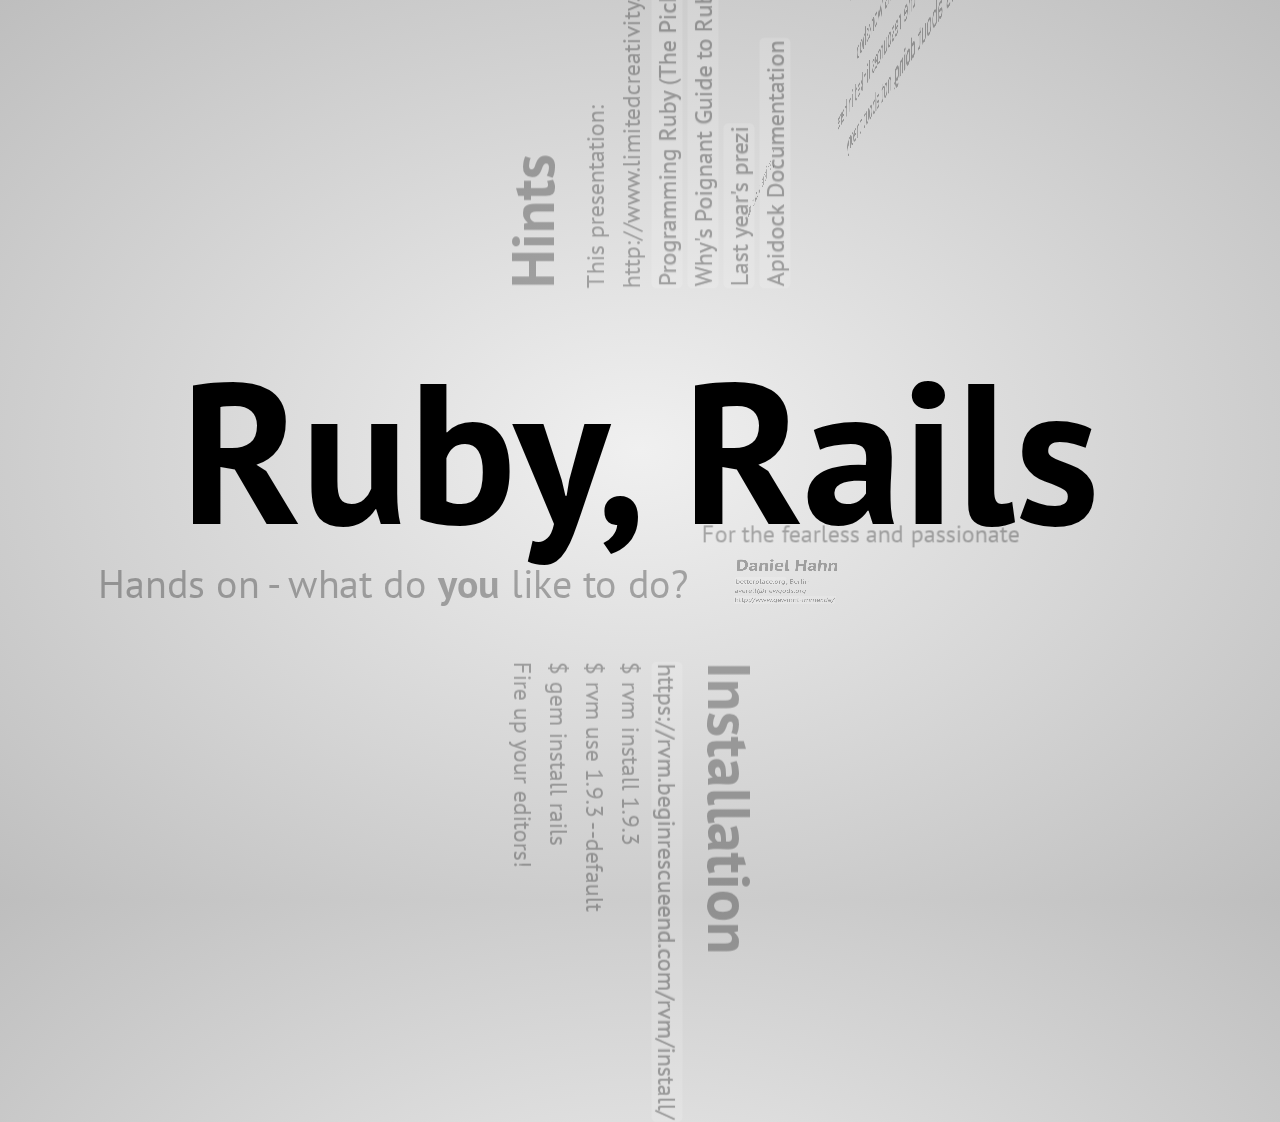
==== index.html @ c0d7a884 "Initial version" ====
<!doctype html>

<html lang="en">
<head>
    <meta charset="utf-8" />
    <meta name="viewport" content="width=1024" />
    <meta name="apple-mobile-web-app-capable" content="yes" />
    <title>Rails course Paris, 2012</title>
    
    <meta name="description" content="impress.js is a presentation tool based on the power of CSS3 transforms and transitions in modern browsers and inspired by the idea behind prezi.com." />
    <meta name="author" content="Bartek Szopka" />

    <link href="http://fonts.googleapis.com/css?family=Open+Sans:regular,semibold,italic,italicsemibold|PT+Sans:400,700,400italic,700italic|PT+Serif:400,700,400italic,700italic" rel="stylesheet" />

    <link href="css/impress-demo.css" rel="stylesheet" />
    
    <link rel="apple-touch-icon" href="apple-touch-icon.png" />
</head>
<body>

<div id="impress" class="impress-not-supported">

    <div class="fallback-message">
        <p>Your browser <b>doesn't support the features required</b> by impress.js, so you are presented with a simplified version of this presentation.</p>
        <p>For the best experience please use the latest <b>Chrome</b>, <b>Safari</b> or <b>Firefox</b> browser. Upcoming version 10 of Internet Explorer <i>should</i> also handle it.</p>
    </div>

    <div id="title" class="step huge" data-x="0" data-y="0" data-rotate="0" data-scale="6">
        <b>Ruby, Rails</b>
    </div>

    <div id="subtitle" class="step" data-x="1600" data-y="500" data-scale="3">
        For the fearless and passionate
    </div>

    <div id="myself" class="step" data-x="1000" data-y="800" data-z="-200" data-scale="1" data-rotate-x="-30">
        <h1>Daniel Hahn</h1>
        <p><a href="http://www.betterplace.org/en">betterplace.org</a>, Berlin</p>
        <p>averell@newgods.org</p>
        <p><a href="http://www.gewinnt-immer.de/">http://www.gewinnt-immer.de/</a></p>
    </div>

    <div id="handson" class="step" data-x="-1200" data-y="800" data-scale="5">
        Hands on - what do <b>you</b> like to do?
    </div>

    <div id="installation" class="step" data-x="0" data-y="2500" data-scale="3" data-rotate="90">
        <h1>Installation</h1>
        <ul>
            <li><a href="https://rvm.beginrescueend.com/rvm/install/">https://rvm.beginrescueend.com/rvm/install/</a></li>
            <li>$ rvm install 1.9.3</li>
            <li>$ rvm use 1.9.3 --default</li>
            <li>$ gem install rails</li>
            <li>Fire up your editors!</li>
        </ul>
    </div>

    <div id="hints" class="step" data-x="0" data-y="-2200" data-scale="3" data-rotate="-90">
        <h1>Hints</h1>
        <ul>
            <li>This presentation: http://www.limitedcreativity.org/downloads/rails2012presentation/</li>
            <li><a href="http://ruby-doc.org/docs/ProgrammingRuby/">Programming Ruby (The Pickaxe book)</a></li>
            <li><a href="http://mislav.uniqpath.com/poignant-guide/">Why's Poignant Guide to Ruby</a></li>
            <li><a href="http://prezi.com/cyt1mg2inxwd/ruby-course-march-2011/">Last year's prezi</a></li>
            <li><a href="http://apidock.com/">Apidock Documentation</a></li>
        </ul>
    </div>

    <div id="course" class="step animated bullets" data-x="1000"  data-z="2000" data-y="-2200" data-scale="3" data-rotate-y="90">
        <h1>Exam? What exam?</h1>
        <ul>
            <li>Yes. There will be one</li>
            <li>No. Don't worry about it at the moment</li>
            <li>The question may be a <b>Ruby</b> coding question</li>
            <li>It can be not from this workshop</li>
            <li>Prepare with the resources linked in here</li>
            <li>This is about <b class="rotating">doing</b>, not about <span class="scaling">theory</span></li>
        </ul>
    </div>

    <div id="emailme" class="step" data-x="1000"  data-z="-2000" data-y="-2200" data-scale="3" data-rotate-y="-90">
        And yes, you can email me ;-)
    </div>

    <div id="andnow" class="step huge" data-x="-4000" data-y="-4000" data-scale="6">
        And now?
    </div>

    <div id="deepdive" class="step bullets" data-x="-3150" data-y="-4000" data-scale="0.1">
        <h1>Deep dive into it!</h1>
        <ul>
            <li>Resolve all the installation problems</li>
            <li>$ rails new my_cool_app</li>
            <li>What is your idea?</li>
            <li>I'll tell you the Ruby Kung-Fu</li>
        </ul>
    <div>

</div>

<script src="js/impress.js"></script>
<script>impress();</script>

</body>
</html>
---- css/impress-demo.css ----
/**
 * This is a stylesheet for a demo presentation for impress.js
 * 
 * It is not meant to be a part of impress.js and is not required by impress.js.
 * I expect that anyone creating a presentation for impress.js would create their own
 * set of styles.
 */


/* http://meyerweb.com/eric/tools/css/reset/ 
   v2.0 | 20110126
   License: none (public domain)
*/

html, body, div, span, applet, object, iframe,
h1, h2, h3, h4, h5, h6, p, blockquote, pre,
a, abbr, acronym, address, big, cite, code,
del, dfn, em, img, ins, kbd, q, s, samp,
small, strike, strong, sub, sup, tt, var,
b, u, i, center,
dl, dt, dd, ol, ul, li,
fieldset, form, label, legend,
table, caption, tbody, tfoot, thead, tr, th, td,
article, aside, canvas, details, embed, 
figure, figcaption, footer, header, hgroup, 
menu, nav, output, ruby, section, summary,
time, mark, audio, video {
    margin: 0;
    padding: 0;
    border: 0;
    font-size: 100%;
    font: inherit;
    vertical-align: baseline;
}

/* HTML5 display-role reset for older browsers */
article, aside, details, figcaption, figure, 
footer, header, hgroup, menu, nav, section {
    display: block;
}
body {
    line-height: 1;
}
ol, ul {
    list-style: none;
}
blockquote, q {
    quotes: none;
}
blockquote:before, blockquote:after,
q:before, q:after {
    content: '';
    content: none;
}

table {
    border-collapse: collapse;
    border-spacing: 0;
}


body {
    font-family: 'PT Sans', sans-serif;
    font-size: 60px;
    
    min-height: 740px;

    background: rgb(215, 215, 215);
    background: -webkit-gradient(radial, 50% 50%, 0, 50% 50%, 500, from(rgb(240, 240, 240)), to(rgb(190, 190, 190)));
    background: -webkit-radial-gradient(rgb(240, 240, 240), rgb(190, 190, 190));
    background:    -moz-radial-gradient(rgb(240, 240, 240), rgb(190, 190, 190));
    background:      -o-radial-gradient(rgb(240, 240, 240), rgb(190, 190, 190));
    background:         radial-gradient(rgb(240, 240, 240), rgb(190, 190, 190));

    -webkit-font-smoothing: antialiased;
}

b, strong { font-weight: bold }
i, em { font-style: italic}

a {
    color: inherit;
    text-decoration: none;
    padding: 0 0.1em;
    background: rgba(255,255,255,0.5);
    text-shadow: -1px -1px 2px rgba(100,100,100,0.9);
    border-radius: 0.2em;
    
    -webkit-transition: 0.5s;
    -moz-transition:    0.5s;
    -ms-transition:     0.5s;
    -o-transition:      0.5s;
    transition:         0.5s;
}

a:hover {
    background: rgba(255,255,255,1);
    text-shadow: -1px -1px 2px rgba(100,100,100,0.5);
}

/* enable clicking on elements 'hiding' behind body in 3D */
body     { pointer-events: none; }
#impress { pointer-events: auto; }

/* COMMON STEP STYLES */

.step {
    width: 900px;
    padding: 40px;

    -webkit-box-sizing: border-box;
    -moz-box-sizing:    border-box;
    -ms-box-sizing:     border-box;
    -o-box-sizing:      border-box;
    box-sizing:         border-box;

    /* font-family: 'PT Serif', georgia, serif; */

    font-size: 48px;
    line-height: 1.5;
}

/* fade out inactive slides */

.step {
    -webkit-transition: opacity 1s;
    -moz-transition:    opacity 1s;
    -ms-transition:     opacity 1s;
    -o-transition:      opacity 1s;
    transition:         opacity 1s;
}

.step:not(.active) {
    opacity: 0.3;
}

/* STEP SPECIFIC STYLES */

/* hint on the first slide */

.hint {
    position: fixed;
    left: 0;
    right: 0;
    bottom: 200px;
    
    background: rgba(0,0,0,0.5);
    color: #EEE;
    text-align: center;
    
    font-size: 50px;
    padding: 20px;
    
    z-index: 100;
    
    opacity: 0;
    
    -webkit-transform: translateY(400px);
    -moz-transform:    translateY(400px);
    -ms-transform:     translateY(400px);
    -o-transform:      translateY(400px);
    transform:         translateY(400px);

    -webkit-transition: opacity 1s, -webkit-transform 0.5s 1s;
    -moz-transition:    opacity 1s,    -moz-transform 0.5s 1s;
    -ms-transition:     opacity 1s,     -ms-transform 0.5s 1s;
    -o-transition:      opacity 1s,      -o-transform 0.5s 1s;
    transition:         opacity 1s,         transform 0.5s 1s;
}

.step-bored + .hint {
    opacity: 1;
    
    -webkit-transition: opacity 1s 5s, -webkit-transform 0.5s;
    -moz-transition:    opacity 1s 5s,    -moz-transform 0.5s;
    -ms-transition:     opacity 1s 5s,     -ms-transform 0.5s;
    -o-transition:      opacity 1s 5s,      -o-transform 0.5s;
    transition:         opacity 1s 5s,         transform 0.5s;
    
    -webkit-transform: translateY(0px);
    -moz-transform:    translateY(0px);
    -ms-transform:     translateY(0px);
    -o-transform:      translateY(0px);
    transform:         translateY(0px);
}

/* impress.js title */


.huge {
    font-size: 200px;
    padding: 0;
    width: 1200px;
    text-align: center;
}

#deepdive {
    width: 1200px;
}

h1 {
    font-size: 120px;
    font-weight: bold;
}

#course h1 {
    font-size: 80px;
}

.bullets ul {
    font-size: 40px;
    list-style-type: disc;
    list-style-position: inside;
}

/* overview step */

#overview {
    z-index: -1;
    padding: 0;
}

/* on overview step everything is visible */

#impress.step-overview .step {
    opacity: 1;
    cursor: pointer;
}

.animated b {
    display: inline-block;
    -webkit-transition: 0.5s;
    -moz-transition:    0.5s;
    -ms-transition:     0.5s;
    -o-transition:      0.5s;
    transition:         0.5s;
}

.animated span {
    display: inline-block;
    -webkit-transition: 0.5s;
    -moz-transition:    0.5s;
    -ms-transition:     0.5s;
    -o-transition:      0.5s;
    transition:         0.5s;
}

.animated.active .positioning {
    -webkit-transform: translateY(-10px);
    -moz-transform:    translateY(-10px);
    -ms-transform:     translateY(-10px);
    -o-transform:      translateY(-10px);
    transform:         translateY(-10px);

    -webkit-transition-delay: 1.5s;
    -moz-transition-delay:    1.5s;
    -ms-transition-delay:     1.5s;
    -o-transition-delay:      1.5s;
    transition-delay:         1.5s;
}

.animated.active .rotating {
    -webkit-transform: rotate(-10deg);
    -moz-transform:    rotate(-10deg);
    -ms-transform:     rotate(-10deg);
    -o-transform:      rotate(-10deg);
    transform:         rotate(-10deg);

    -webkit-transition-delay: 1.75s;
    -moz-transition-delay:    1.75s;
    -ms-transition-delay:     1.75s;
    -o-transition-delay:      1.75s;
    transition-delay:         1.75s;
}

.animated.active .scaling {
    -webkit-transform: scale(0.3);
    -moz-transform:    scale(0.3);
    -ms-transform:     scale(0.3);
    -o-transform:      scale(0.3);
    transform:         scale(0.3);

    -webkit-transition-delay: 2s;
    -moz-transition-delay:    2s;
    -ms-transition-delay:     2s;
    -o-transition-delay:      2s;
    transition-delay:         2s;

}

/*
 * SLIDE STEP STYLES
 *
 * inspired by: http://html5slides.googlecode.com/svn/trunk/styles.css
 *
 * ;)
 */

.slide {
    display: block;

    width: 900px;
    height: 700px;

    padding: 40px 60px;

    border-radius: 10px;

    background-color: white;

    box-shadow: 0 2px 6px rgba(0, 0, 0, .1);
    border: 1px solid rgba(0, 0, 0, .3);

    font-family: 'Open Sans', Arial, sans-serif;

    color: rgb(102, 102, 102);
    text-shadow: 0 2px 2px rgba(0, 0, 0, .1);

    font-size: 30px;
    line-height: 36px;

    letter-spacing: -1px;
}

.slide q {
    display: block;
    font-size: 50px;
    line-height: 72px;

    margin-top: 100px;
}

.slide q strong {
    white-space: nowrap;
}


/* IMPRESS NOT SUPPORTED STYLES */

.fallback-message {
    font-family: sans-serif;
    line-height: 1.3;
    
    display: none;
    width: 780px;
    padding: 10px 10px 0;
    margin: 20px auto;

    border-radius: 10px;
    border: 1px solid #E4C652;
    background: #EEDC94;
}

.fallback-message p {
    margin-bottom: 10px;
}

.impress-not-supported .step {
    position: relative;
    opacity: 1;
    margin: 20px auto;
}

.impress-not-supported .fallback-message {
    display: block;
}
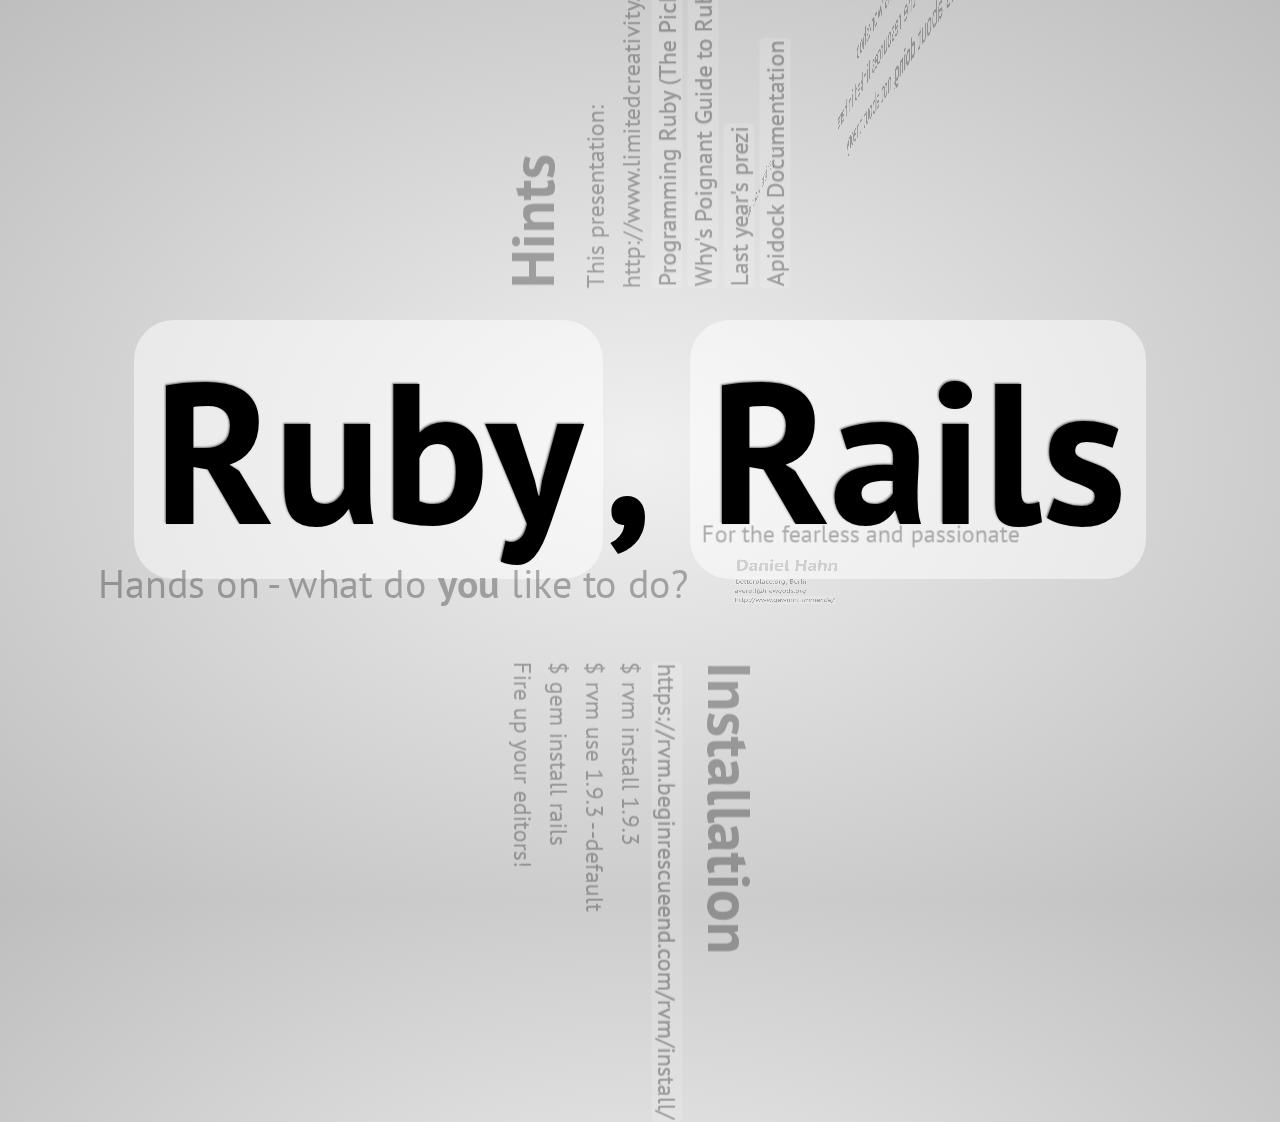
==== commit 8f364d72: "Readme and comments" ====
--- a/index.html
+++ b/index.html
@@ -25,14 +25,29 @@
         <p>For the best experience please use the latest <b>Chrome</b>, <b>Safari</b> or <b>Firefox</b> browser. Upcoming version 10 of Internet Explorer <i>should</i> also handle it.</p>
     </div>
 
+    <!-- 
+        * Explain: What is ruby, what is ruby on rails.
+        * Talk about web development - has anybody done it before? Anyone done java/jsp?
+    -->
     <div id="title" class="step huge" data-x="0" data-y="0" data-rotate="0" data-scale="6">
-        <b>Ruby, Rails</b>
+        <b><a href="http://www.ruby-lang.org/en/">Ruby</a>, <a href="http://www.rubyonrails.org">Rails</a></b>
     </div>
 
+    <!--
+        * Fearless and passionate - that should be the students. Do a little introductory round.
+        * Why are they in engineering?
+        * Talk about the passion for good softwared
+    -->
     <div id="subtitle" class="step" data-x="1600" data-y="500" data-scale="3">
         For the fearless and passionate
     </div>
 
+    <!--
+        * What is betterplace?
+        * Speak about the ruby scene (in Berlin and elsewhere)
+        * Speak about job oppurtunities
+        * Yes, we are hiring
+    -->
     <div id="myself" class="step" data-x="1000" data-y="800" data-z="-200" data-scale="1" data-rotate-x="-30">
         <h1>Daniel Hahn</h1>
         <p><a href="http://www.betterplace.org/en">betterplace.org</a>, Berlin</p>
@@ -40,10 +55,18 @@
         <p><a href="http://www.gewinnt-immer.de/">http://www.gewinnt-immer.de/</a></p>
     </div>
 
+    <!--
+        Emphasize the theme of the workshop - this is hands-on, we want to build a web app.
+        * Ideally the students decide on what to do
+        * Talk about methodologies, and test-driven. But this workshop is about rails
+    -->
     <div id="handson" class="step" data-x="-1200" data-y="800" data-scale="5">
         Hands on - what do <b>you</b> like to do?
     </div>
 
+    <!--
+        Will most likely fail, for some craptacular reason. Try if we can get them set up anyway ;-)
+    -->
     <div id="installation" class="step" data-x="0" data-y="2500" data-scale="3" data-rotate="90">
         <h1>Installation</h1>
         <ul>
@@ -55,6 +78,12 @@
         </ul>
     </div>
 
+    <!--
+        * Get everybody to open the presentation and bookmark it. It will be updated.
+        * Github is also available
+        * This year: Less slides, more coding. They can refer to this things to find
+          out how stuff works. Of course, during the workshop I will explain.
+    -->
     <div id="hints" class="step" data-x="0" data-y="-2200" data-scale="3" data-rotate="-90">
         <h1>Hints</h1>
         <ul>
@@ -66,6 +95,11 @@
         </ul>
     </div>
 
+    <!--
+        * Emphasize that the exam is a necessary evil. They'll have to study Ruby a bit.
+        * Question will be related, but not be directly from this workshop
+        * Recommend the pickaxe book
+    -->
     <div id="course" class="step animated bullets" data-x="1000"  data-z="2000" data-y="-2200" data-scale="3" data-rotate-y="90">
         <h1>Exam? What exam?</h1>
         <ul>
@@ -78,10 +112,27 @@
         </ul>
     </div>
 
+    <!--
+        Questions can be emailed. I'll do my best, but I'm also busy
+    -->
     <div id="emailme" class="step" data-x="1000"  data-z="-2000" data-y="-2200" data-scale="3" data-rotate-y="-90">
         And yes, you can email me ;-)
     </div>
 
+    <!-- 
+        * Get started with the coding. Most likely it will be a while until everybody is set up.
+        * Do the presentation in the editor.
+        * If no one can decide on a topic: It shall be a to-do list app
+        * Stuff to explain:
+            - Basic Ruby structures
+            - Model-View-Controller
+            - ActiveRecord
+            => Has everybody seen a database before?
+            - Database Migrations
+            - Validations
+            - Model Relations
+            - REST and Routing
+    -->
     <div id="andnow" class="step huge" data-x="-4000" data-y="-4000" data-scale="6">
         And now?
     </div>
@@ -93,6 +144,7 @@
             <li>$ rails new my_cool_app</li>
             <li>What is your idea?</li>
             <li>I'll tell you the Ruby Kung-Fu</li>
+            <li>Follow me on github.com</li>
         </ul>
     <div>
 
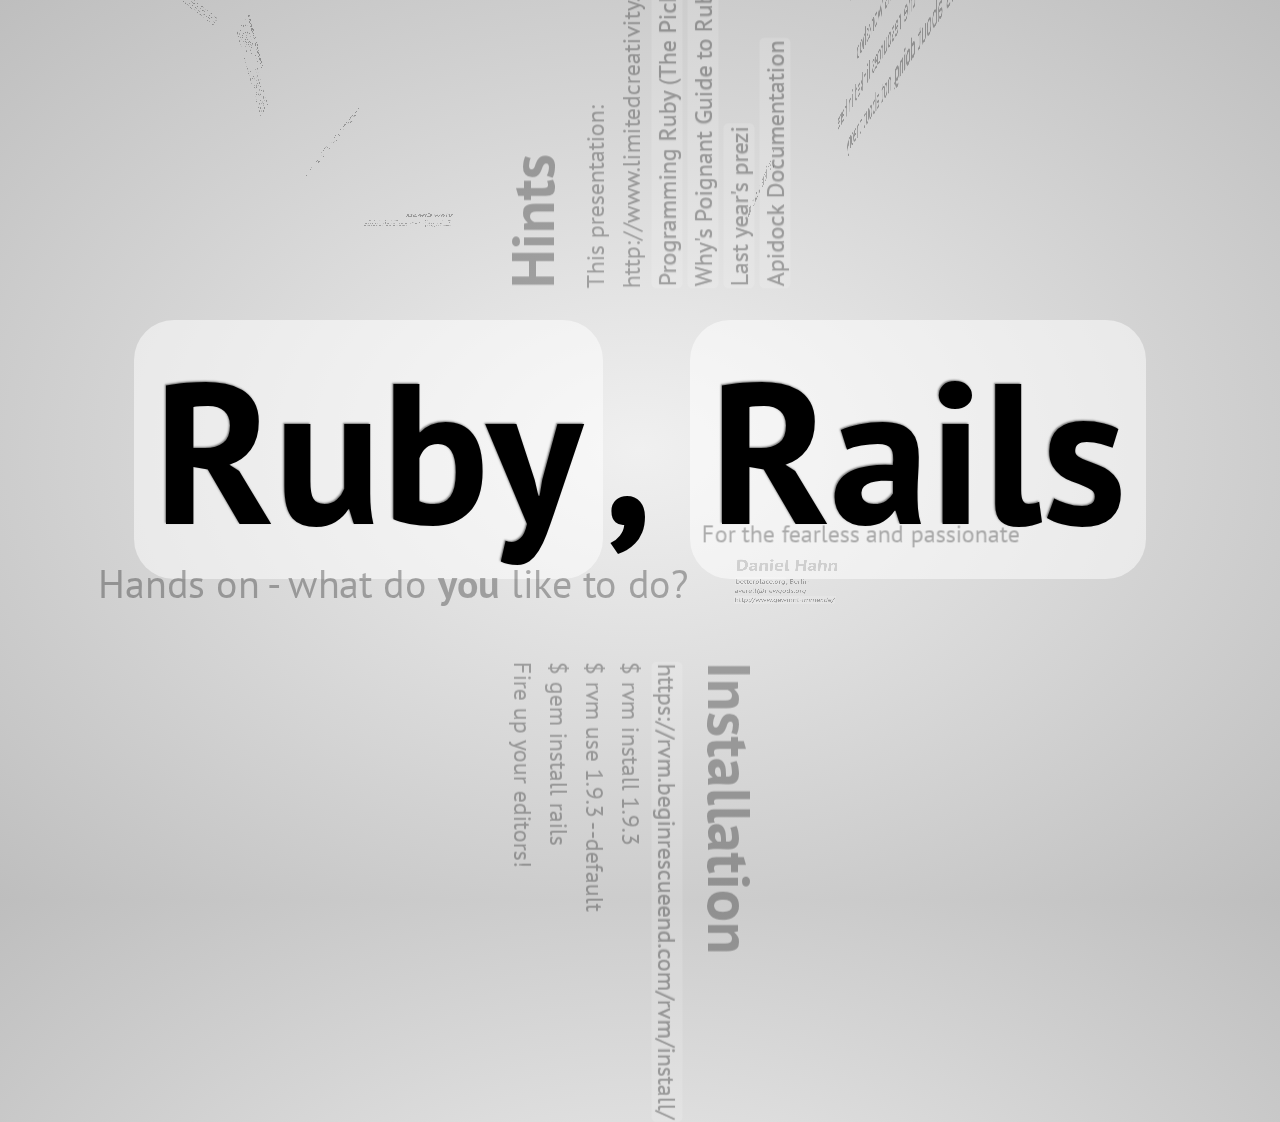
==== commit 5dad5051: "Some cheat sheets" ====
--- a/index.html
+++ b/index.html
@@ -132,12 +132,14 @@
             - Validations
             - Model Relations
             - REST and Routing
+            - Helpers
+            - View Templates
     -->
     <div id="andnow" class="step huge" data-x="-4000" data-y="-4000" data-scale="6">
         And now?
     </div>
 
-    <div id="deepdive" class="step bullets" data-x="-3150" data-y="-4000" data-scale="0.1">
+    <div id="deepdive" class="step bullets wide" data-x="-3150" data-y="-4000" data-z="-1000" data-scale="0.1">
         <h1>Deep dive into it!</h1>
         <ul>
             <li>Resolve all the installation problems</li>
@@ -146,7 +148,100 @@
             <li>I'll tell you the Ruby Kung-Fu</li>
             <li>Follow me on github.com</li>
         </ul>
-    <div>
+    </div>
+
+    <div id="itinary" class="step bullets wide" data-x="-3000" data-y="-4000" data-z="-1000" data-scale="0.1">
+        <b>We'll cover stuff while we code</b>
+        <ul>
+            <li>Basic Ruby Structures</li>
+            <li>Model-View-Controller</li>
+            <li>ActiveRecord</li>
+            <li>Database Migrations</li>
+            <li>Validations</li>
+            <li>Model Relations</li>
+            <li>REST and Routing</li>
+            <li>Helpers</li>
+            <li>View Templates</li>
+        </ul>
+    </div>
+
+    <div id="cheat-rails" class="step wide cheat" data-x="-3000" data-y="-3000" data-z="-500" data-rotate-y="45" data-rotate-x="45" data-scale="0.5">
+        <h1>Rails Cheats</h1>
+        <ul>
+            <li>
+                <span class="command">rails new &lt;app_name&gt;</span> <span class="description">Creates a new Rails app</span>
+            </li>
+            <li>
+                <span class="command">bundle install</span> <span class="description">Installs dependencies</span>
+            </li>
+            <li>
+                <span class="command">rails server</span> <span class="description">Starts the development server</span>
+            </li>
+            <li>
+                <span class="command">rails console</span> <span class="description">Fires up the rails console</span>
+            </li>
+        </ul>
+    </div>
+
+    <div id="cheat-model" class="step wide cheat" data-x="-2500" data-y="-2500" data-z="-500" data-rotate-y="90" data-rotate-x="45" data-scale="0.5">
+        <h1>Model Cheats</h1>
+        <ul>
+            <li>
+                <span class="command">rails generate model &lt;foo&gt;</span> <span class="description">Generates Model and Migration</span>
+            </li>
+            <li>
+                <span class="command">rake db:migrate</span> <span class="description">Runs the pending db migrations</span>
+            </li>
+            <li>
+                <span class="command">rake db:migrate:redo</span> <span class="description">Reruns the last migration</span>
+            </li>
+            <li>
+                <span class="command">Foo.find(id)</span> <span class="description">Finds the record with that id</span>
+            </li>
+            <li>
+                <span class="command">Foo.new(params)</span> <span class="description">Creates a new record</span>
+            </li>
+            <li>
+                <span class="command">foo.save</span> <span class="description">Saves a record</span>
+            </li>
+            <li>
+                <span class="command">foo.update_attributes(params)</span> <span class="description">Updates a record</span>
+            </li>
+        </ul>
+    </div>
+
+    <div id="cheat-controller" class="step wide cheat" data-x="-2000" data-y="-2000" data-z="-500" data-rotate-y="135" data-rotate-x="45" data-scale="0.5">
+        <h1>Controller Cheats</h1>
+        <ul>
+            <li>
+                <span class="command">rails generate controller &lt;foos&gt;</span> <span class="description">Generates the controller</span>
+            </li>
+            <li>
+                <span class="command">@controller_var = some</span> <span class="description">Variable for controller and views</span>
+            </li>
+            <li>
+                <span class="command">render :text => "Some"</span> <span class="description">Renders text directly to the page</span>
+            </li>
+            <li>
+                <span class="command">redirect_to some_url</span> <span class="description">Redirects to another page</span>
+            </li>
+        </ul>
+    </div>
+
+    <div id="cheat-view" class="step wide cheat" data-x="-1500" data-y="-1500" data-z="-500" data-rotate-y="180" data-rotate-x="45" data-scale="0.5">
+        <h1>View Cheats</h1>
+        <ul>
+            <li>
+                <span class="command">&lt;% ruby_code %&gt;</span> <span class="description">Ruby code in a template</span>
+            </li>
+            <li>
+                <span class="command">&lt;%= ruby_code %&gt</span> <span class="description">Puts the result of ruby_code into the page</span>
+            </li>
+            <li>
+                <span class="command">form_for(@foo)</span> <span class="description">Creates a form for a model object</span>
+            </li>
+        </ul>
+    </div>
 
 </div>
 
--- a/css/impress-demo.css
+++ b/css/impress-demo.css
@@ -194,9 +194,22 @@
     text-align: center;
 }
 
-#deepdive {
+span.command {
+    font-family: "Courier New", Courier, monospace;
+}
+
+span.description {
+    float: right;
+}
+
+.wide {
     width: 1200px;
 }
+
+.cheat {
+    font-size: 40px;
+}
+
 
 h1 {
     font-size: 120px;
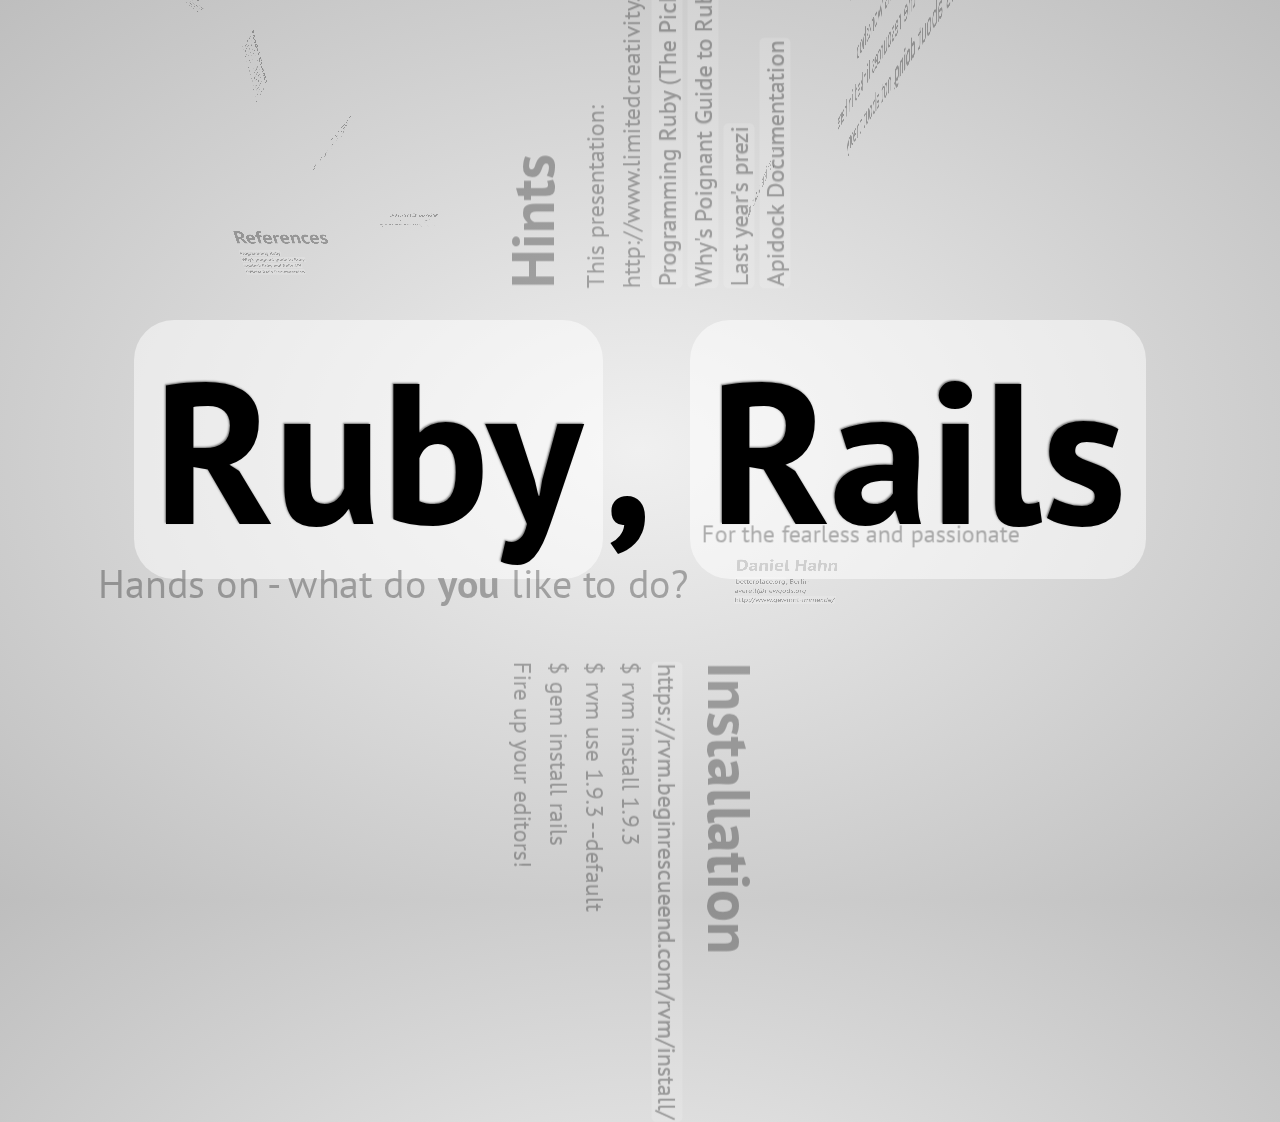
==== commit 3c6cb1b6: "Added references" ====
--- a/index.html
+++ b/index.html
@@ -243,6 +243,16 @@
         </ul>
     </div>
 
+    <div id="references" class="step cheat" data-x="-2000" data-y="-1200" data-rotate-x="-45">
+        <h1>References</h1>
+        <ul>
+            <li><a href="http://ruby-doc.org/docs/ProgrammingRuby/">Programming Ruby</a></li>
+            <li><a href="http://mislav.uniqpath.com/poignant-guide/">Why's poignant guide to Ruby</a></li>
+            <li><a href="http://apidock.com/">Apidock Ruby and Rails API</a></li>
+            <li><a href="http://rubyonrails.org/documentation">Official Rails Documentaion</a></li>
+        </ul>
+    </div>
+
 </div>
 
 <script src="js/impress.js"></script>
--- a/css/impress-demo.css
+++ b/css/impress-demo.css
@@ -203,11 +203,11 @@
 }
 
 .wide {
-    width: 1200px;
+    width: 800px;
 }
 
 .cheat {
-    font-size: 40px;
+    font-size: 30px;
 }
 
 
